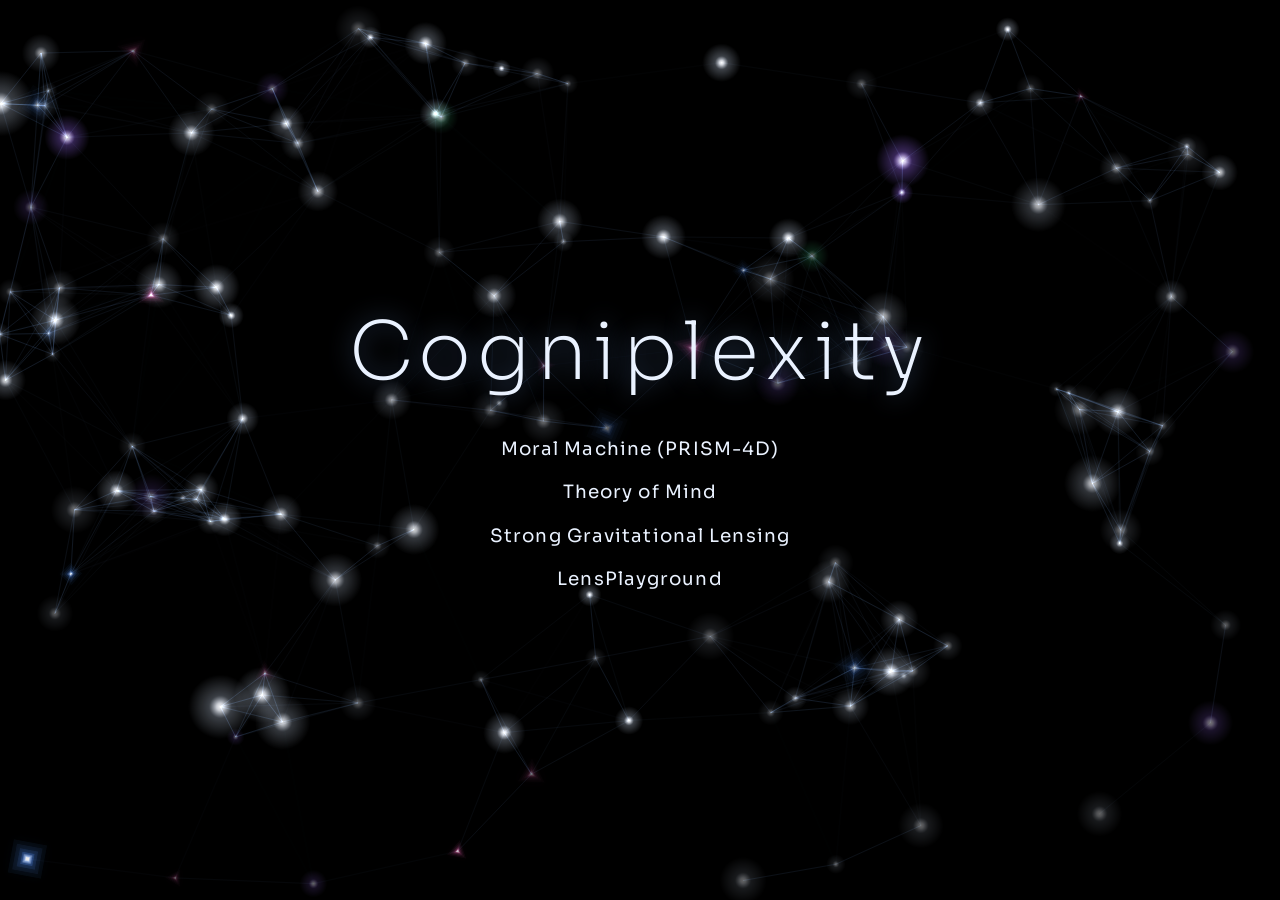
==== index.html @ 0223a828 "Add index.html" ====
<!DOCTYPE html>
<html lang="en">
<head>
<meta charset="utf-8">
<meta name="viewport" content="width=device-width, initial-scale=1, viewport-fit=cover">
<title>Cogniplexity</title>
<link rel="preconnect" href="https://fonts.googleapis.com">
<link rel="preconnect" href="https://fonts.gstatic.com" crossorigin>
<link href="https://fonts.googleapis.com/css2?family=Sora:wght@200;400&display=swap" rel="stylesheet">
<style>
  :root {
    --bg: #000000;
    --text: #eaf2ff;
    --muted: #8ea6c8;
    --line: rgba(234, 242, 255, 0.35);
    color-scheme: dark;
    box-sizing: border-box;
    padding-top: env(safe-area-inset-top, 0px);
    padding-bottom: env(safe-area-inset-bottom, 0px);
  }
  :root[data-theme="dark"], :root[data-theme="light"] { --bg: #000000; }
  *, *::before, *::after { box-sizing: inherit; margin: 0; }
  html, body { height: 100%; background: var(--bg); overflow: hidden; }
  body {
    font-family: "Sora", "Helvetica Neue", Arial, sans-serif;
    color: var(--text);
  }
  ::selection { background-color: #7c6cf2; color: #ffffff; }
::-moz-selection { background-color: #7c6cf2; color: #ffffff; }
:root { caret-color: #9a8cff; }
  canvas { position: fixed; inset: 0; width: 100%; height: 100%; display: block; }
  main {
    position: relative;
    z-index: 1;
    height: 100%;
    display: grid;
    place-content: center;
    justify-items: center;
    gap: 2.5rem;
    padding: 1.5rem;
    text-align: center;
    pointer-events: none;
  }
  h1 {
    font-weight: 200;
    font-size: clamp(2.2rem, 7vw, 5rem);
    letter-spacing: 0.08em;
    line-height: 1.1;
    text-shadow: 0 0 24px rgba(127, 178, 255, 0.45);
    opacity: 0;
    animation: rise 2.4s ease-out 0.4s forwards;
  }
  .projects {
    pointer-events: auto;
    list-style: none;
    padding: 0;
    display: grid;
    gap: 1.1rem;
    opacity: 0;
    animation: rise 2s ease-out 1.4s forwards;
  }
  .projects a, .projects span {
    font: 400 clamp(1rem, 2.6vw, 1.15rem)/1.4 "Sora", "Helvetica Neue", Arial, sans-serif;
    letter-spacing: 0.06em;
    color: var(--text);
    text-decoration: none;
    transition: text-shadow 0.3s;
  }
  .projects a:hover { text-shadow: 0 0 14px rgba(127, 178, 255, 0.85); }
  .projects a:focus-visible { outline: 2px solid var(--text); outline-offset: 6px; border-radius: 4px; }
  .projects span { color: var(--muted); opacity: 0.6; }
  @keyframes rise { from { opacity: 0; } to { opacity: 1; } }
  @media (prefers-reduced-motion: reduce) {
    h1, .projects { animation: none; opacity: 1; }
  }
</style>
</head>
<body>
<canvas id="net" aria-hidden="true"></canvas>
<main>
  <h1>Cogniplexity</h1>
  <nav aria-label="Projects">
    <ul class="projects">
      <li><a href="prism4d.html">Moral Machine (PRISM-4D)</a></li>
      <li><a href="tom.html">Theory of Mind</a></li>
      <li><a href="lens.html">Strong Gravitational Lensing</a></li>
      <li><a href="https://github.com/singularity4/LensPlayground" target="_blank" rel="noopener">LensPlayground</a></li>
    </ul>
  </nav>
</main>
<script>
// Animated background network for the Cogniplexity entry page.
(() => {
  const canvas = document.getElementById('net');
  const ctx = canvas.getContext('2d');
  const reducedMotion = window.matchMedia('(prefers-reduced-motion: reduce)').matches;

  const SPRITE_SIZE = 64;
  const SHAPE_SHARE = 0.15;        // share of nodes drawn as triangles or squares
  const PURPLE_SHARE = 0.1;        // share of round nodes drawn purple
  const GREEN_NODES = 2;           // number of neon green accent nodes
  const PULSE_INTERVAL_MS = 280;   // how often a light pulse starts along a link

  // Each color: [inner glow, outer glow] as "r,g,b"
  const PALETTE = {
    silver: ['228,232,240', '170,182,200'],
    blue:   ['205,225,255', '90,150,255'],
    pink:   ['255,215,235', '255,110,190'],
    purple: ['228,215,255', '160,110,255'],
    green:  ['215,255,230', '80,255,160']
  };

  let width = 0, height = 0, linkDistance = 0;
  let nodes = [], pulses = [];
  const pointer = { x: -9999, y: -9999 };

  function newSpriteCanvas() {
    const sprite = document.createElement('canvas');
    sprite.width = sprite.height = SPRITE_SIZE;
    return sprite;
  }

  // Round glowing node
  function roundSprite(innerColor, outerColor) {
    const sprite = newSpriteCanvas();
    const g = sprite.getContext('2d');
    const center = SPRITE_SIZE / 2;
    const gradient = g.createRadialGradient(center, center, 0, center, center, center);
    gradient.addColorStop(0, 'rgba(255,255,255,1)');
    gradient.addColorStop(0.12, `rgba(${innerColor},0.9)`);
    gradient.addColorStop(0.35, `rgba(${outerColor},0.35)`);
    gradient.addColorStop(1, `rgba(${outerColor},0)`);
    g.fillStyle = gradient;
    g.fillRect(0, 0, SPRITE_SIZE, SPRITE_SIZE);
    return sprite;
  }

  // Triangle or square with the same soft glow, built from layered shapes
  function shapeSprite(shape, innerColor, outerColor) {
    const sprite = newSpriteCanvas();
    const g = sprite.getContext('2d');
    const center = SPRITE_SIZE / 2;
    const tracePath = (halfSize) => {
      g.beginPath();
      if (shape === 'square') {
        g.rect(center - halfSize, center - halfSize, halfSize * 2, halfSize * 2);
      } else {
        for (let corner = 0; corner < 3; corner++) {
          const angle = -Math.PI / 2 + corner * (Math.PI * 2 / 3);
          const x = center + Math.cos(angle) * halfSize * 1.2;
          const y = center + Math.sin(angle) * halfSize * 1.2;
          if (corner === 0) g.moveTo(x, y); else g.lineTo(x, y);
        }
        g.closePath();
      }
    };
    // [half size, opacity, color] from the faint outer halo to the bright core
    const layers = [
      [22, 0.05, outerColor], [17, 0.07, outerColor], [12, 0.11, outerColor], [8, 0.2, outerColor],
      [5.5, 0.45, innerColor], [3.5, 0.85, innerColor], [2.5, 1, '255,255,255']
    ];
    g.shadowColor = `rgba(${outerColor},0.6)`;
    for (const [halfSize, opacity, color] of layers) {
      g.shadowBlur = halfSize * 0.7;
      g.fillStyle = `rgba(${color},${opacity})`;
      tracePath(halfSize);
      g.fill();
    }
    return sprite;
  }

  const roundSprites = {};
  for (const name in PALETTE) roundSprites[name] = roundSprite(...PALETTE[name]);
  const shapeSprites = {
    triangle: shapeSprite('triangle', ...PALETTE.pink),
    square: shapeSprite('square', ...PALETTE.blue)
  };

  const randomItem = (list) => list[Math.floor(Math.random() * list.length)];

  function pickShape() {
    const roll = Math.random();
    if (roll < SHAPE_SHARE / 2) return 'triangle';
    if (roll < SHAPE_SHARE) return 'square';
    return 'round';
  }

  function createNodes() {
    const pixelRatio = Math.min(window.devicePixelRatio || 1, 2);
    width = window.innerWidth;
    height = window.innerHeight;
    canvas.width = width * pixelRatio;
    canvas.height = height * pixelRatio;
    ctx.setTransform(pixelRatio, 0, 0, pixelRatio, 0, 0);

    linkDistance = Math.max(110, Math.min(170, Math.min(width, height) / 5));
    const count = Math.min(170, Math.max(45, Math.floor((width * height) / 9000)));
    nodes = Array.from({ length: count }, () => ({
      x: Math.random() * width,
      y: Math.random() * height,
      velocityX: (Math.random() - 0.5) * 0.18,
      velocityY: (Math.random() - 0.5) * 0.18,
      radius: 0.8 + Math.random() * 1.8,
      twinklePhase: Math.random() * Math.PI * 2,
      twinkleSpeed: 0.6 + Math.random() * 1.6,
      shape: pickShape(),
      color: 'silver',
      rotation: Math.random() * Math.PI * 2
    }));

    const roundNodes = nodes.filter((node) => node.shape === 'round');
    for (const node of roundNodes) node.color = Math.random() < PURPLE_SHARE ? 'purple' : 'silver';
    for (let i = 0; i < GREEN_NODES && roundNodes.length; i++) randomItem(roundNodes).color = 'green';
    pulses = [];
  }

  function startPulse() {
    for (let attempt = 0; attempt < 20; attempt++) {
      const from = randomItem(nodes), to = randomItem(nodes);
      if (from !== to && Math.hypot(from.x - to.x, from.y - to.y) < linkDistance) {
        pulses.push({ from, to, elapsed: 0, duration: 900 + Math.random() * 900 });
        return;
      }
    }
  }

  function drawLine(x1, y1, x2, y2, color) {
    ctx.strokeStyle = color;
    ctx.beginPath();
    ctx.moveTo(x1, y1);
    ctx.lineTo(x2, y2);
    ctx.stroke();
  }

  let lastFrame = performance.now(), sinceLastPulse = 0;

  function drawFrame(now) {
    const deltaMs = Math.min(50, now - lastFrame);
    lastFrame = now;
    const seconds = now / 1000;
    const pointerReach = linkDistance * 1.2;

    ctx.globalCompositeOperation = 'source-over';
    ctx.fillStyle = '#000';
    ctx.fillRect(0, 0, width, height);
    ctx.globalCompositeOperation = 'lighter';

    // Drift, wrapping around the edges
    if (!reducedMotion) {
      for (const node of nodes) {
        node.x += node.velocityX * deltaMs * 0.06;
        node.y += node.velocityY * deltaMs * 0.06;
        if (node.x < -20) node.x = width + 20; else if (node.x > width + 20) node.x = -20;
        if (node.y < -20) node.y = height + 20; else if (node.y > height + 20) node.y = -20;
      }
    }

    // Links between nearby nodes, and to the pointer
    ctx.lineWidth = 0.6;
    for (let i = 0; i < nodes.length; i++) {
      const a = nodes[i];
      for (let j = i + 1; j < nodes.length; j++) {
        const b = nodes[j];
        const distance = Math.hypot(a.x - b.x, a.y - b.y);
        if (distance < linkDistance) {
          const strength = 1 - distance / linkDistance;
          drawLine(a.x, a.y, b.x, b.y, `rgba(127,178,255,${(strength * 0.35).toFixed(3)})`);
        }
      }
      const pointerDistance = Math.hypot(a.x - pointer.x, a.y - pointer.y);
      if (pointerDistance < pointerReach) {
        const strength = 1 - pointerDistance / pointerReach;
        drawLine(a.x, a.y, pointer.x, pointer.y, `rgba(220,235,255,${(strength * 0.5).toFixed(3)})`);
      }
    }

    // Nodes, each twinkling at its own pace and brightening near the pointer
    for (const node of nodes) {
      const twinkle = reducedMotion ? 0.7 : 0.35 + 0.65 * Math.pow((Math.sin(seconds * node.twinkleSpeed + node.twinklePhase) + 1) / 2, 2.2);
      const nearPointer = Math.max(0, 1 - Math.hypot(node.x - pointer.x, node.y - pointer.y) / pointerReach);
      const glowRadius = node.radius * (7 + 6 * twinkle + 6 * nearPointer);
      ctx.globalAlpha = Math.min(1, twinkle + nearPointer * 0.5);
      if (node.shape === 'round') {
        ctx.drawImage(roundSprites[node.color], node.x - glowRadius, node.y - glowRadius, glowRadius * 2, glowRadius * 2);
      } else {
        ctx.save();
        ctx.translate(node.x, node.y);
        ctx.rotate(node.rotation);
        ctx.drawImage(shapeSprites[node.shape], -glowRadius, -glowRadius, glowRadius * 2, glowRadius * 2);
        ctx.restore();
      }
    }
    ctx.globalAlpha = 1;

    // Light pulses travelling along links
    if (!reducedMotion) {
      sinceLastPulse += deltaMs;
      if (sinceLastPulse > PULSE_INTERVAL_MS) { sinceLastPulse = 0; startPulse(); }
      pulses = pulses.filter((pulse) => (pulse.elapsed += deltaMs) < pulse.duration);
      for (const pulse of pulses) {
        const progress = pulse.elapsed / pulse.duration;
        const x = pulse.from.x + (pulse.to.x - pulse.from.x) * progress;
        const y = pulse.from.y + (pulse.to.y - pulse.from.y) * progress;
        ctx.globalAlpha = Math.sin(progress * Math.PI);
        ctx.drawImage(roundSprites.silver, x - 9, y - 9, 18, 18);
      }
      ctx.globalAlpha = 1;
      requestAnimationFrame(drawFrame);
    }
  }

  const hidePointer = () => { pointer.x = pointer.y = -9999; };
  window.addEventListener('resize', () => { createNodes(); if (reducedMotion) drawFrame(performance.now()); });
  window.addEventListener('pointermove', (event) => { pointer.x = event.clientX; pointer.y = event.clientY; });
  window.addEventListener('pointerleave', hidePointer);
  document.addEventListener('pointerout', (event) => { if (!event.relatedTarget) hidePointer(); });

  createNodes();
  requestAnimationFrame(drawFrame);
})();
</script>
</body>
</html>
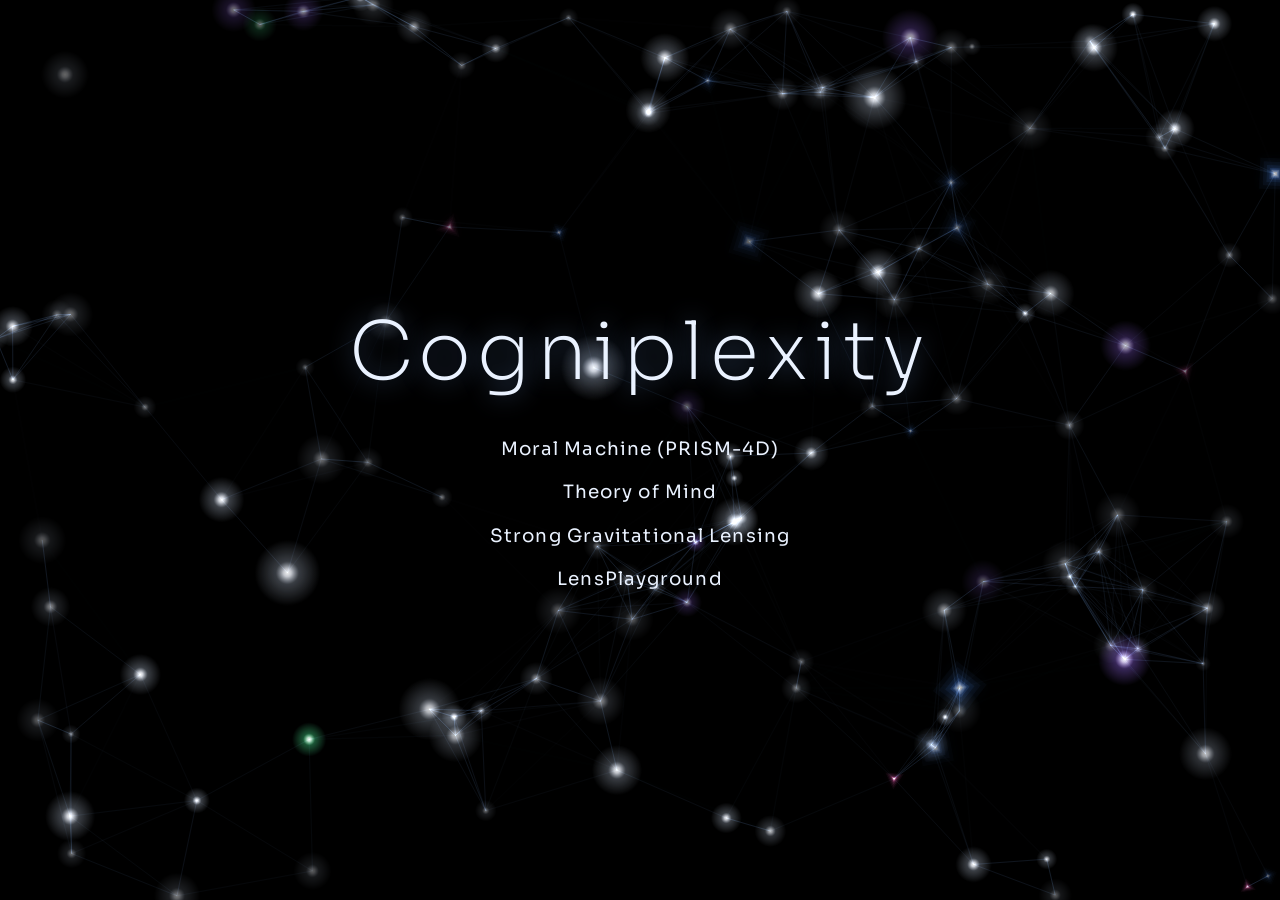
==== commit 7f0d5484: "Update index.html" ====
--- a/index.html
+++ b/index.html
@@ -84,7 +84,7 @@
       <li><a href="prism4d.html">Moral Machine (PRISM-4D)</a></li>
       <li><a href="tom.html">Theory of Mind</a></li>
       <li><a href="lens.html">Strong Gravitational Lensing</a></li>
-      <li><a href="https://github.com/singularity4/LensPlayground" target="_blank" rel="noopener">LensPlayground</a></li>
+      <li><a href="https://singularity4.github.io/LensPlayground/" target="_blank" rel="noopener">LensPlayground</a></li>
     </ul>
   </nav>
 </main>
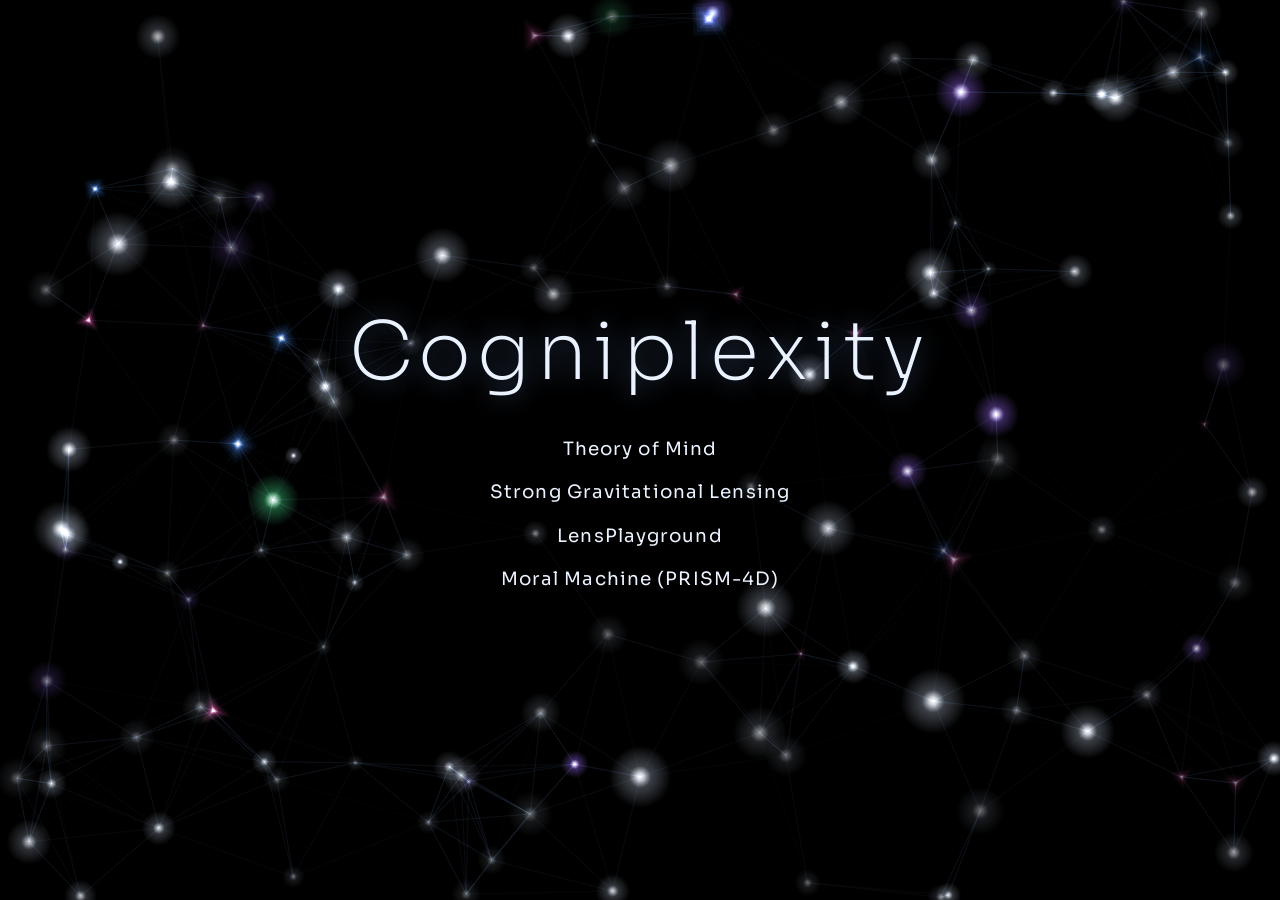
==== commit 265174d0: "Update index.html" ====
--- a/index.html
+++ b/index.html
@@ -81,10 +81,10 @@
   <h1>Cogniplexity</h1>
   <nav aria-label="Projects">
     <ul class="projects">
-      <li><a href="prism4d.html">Moral Machine (PRISM-4D)</a></li>
       <li><a href="tom.html">Theory of Mind</a></li>
       <li><a href="lens.html">Strong Gravitational Lensing</a></li>
       <li><a href="https://singularity4.github.io/LensPlayground/" target="_blank" rel="noopener">LensPlayground</a></li>
+      <li><a href="prism4d.html">Moral Machine (PRISM-4D)</a></li>
     </ul>
   </nav>
 </main>
